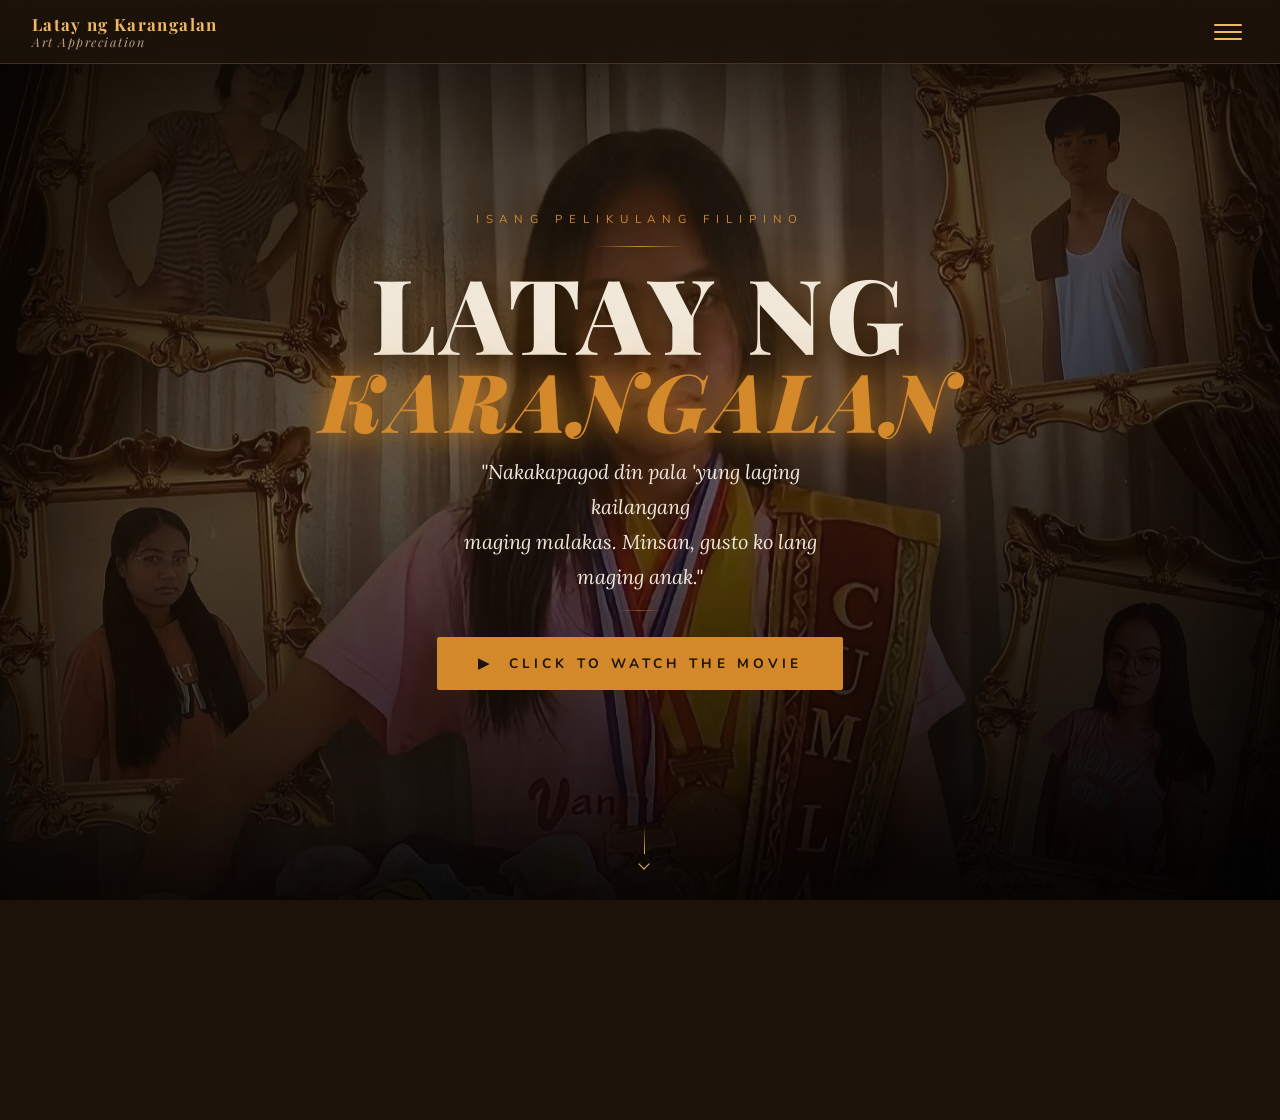
==== index.html @ 5a2b3d32 "Film Yeah" ====
<!DOCTYPE html>
<html lang="tl">
<head>
  <meta charset="UTF-8" />
  <meta name="viewport" content="width=device-width, initial-scale=1.0, maximum-scale=1.0" />
  <meta name="description" content="Latay ng Karangalan — Isang Pelikulang Filipino tungkol sa sakripisyo ng pamilya." />
  <title>Latay ng Karangalan</title>

  <!-- Fonts -->
  <link rel="preconnect" href="https://fonts.googleapis.com" />
  <link rel="preconnect" href="https://fonts.gstatic.com" crossorigin />
  <link href="https://fonts.googleapis.com/css2?family=Playfair+Display:ital,wght@0,400;0,700;0,900;1,400;1,700&family=Lora:ital,wght@0,400;0,500;1,400&family=Nunito:wght@300;400;700&display=swap" rel="stylesheet" />

  <!-- Shared Stylesheet -->
  <link rel="stylesheet" href="css/style.css" />
</head>

<body class="hero-active">

  <!-- Navigation links -->
  <nav class="nav" role="navigation" aria-label="Pangunahing Navigation">

    <div class="nav__logo">
      Latay ng Karangalan
      <span>Art Appreciation</span>
    </div>

    <button
      class="nav__burger"
      id="navBurger"
      aria-label="Buksan ang menu"
      aria-expanded="false"
      aria-controls="navDrawer"
    >
      <span class="nav__burger-line"></span>
      <span class="nav__burger-line"></span>
      <span class="nav__burger-line"></span>
    </button>

  </nav>

  <!-- Nav Drawer -->
  <div class="nav__drawer" id="navDrawer" role="dialog" aria-label="Navigation Menu">

    <span class="nav__section-label">Page</span>

    <a href="index.html" class="nav__link">
      Home Page
    </a>

    <a href="story.html" class="nav__link">
      Script &amp; Characters Page
    </a>

    <a href="production.html" class="nav__link">
      Production Team Page
    </a>

    <div class="nav__drawer-divider"></div>
    <span class="nav__section-label">Page Contents</span>

    <a href="#video" class="nav__link" data-target="video">
      Click to Watch the Movie
    </a>

  </div>

  <!-- Nav Backdrop -->
  <div class="nav__backdrop" id="navBackdrop" aria-hidden="true"></div>


  <!-- HERO — Fullscreen Entry -->
  <div class="hero" id="hero" role="banner">

    <!-- Background layers -->
    <div class="hero__bg"       aria-hidden="true"></div>
    <div class="hero__overlay"  aria-hidden="true"></div>
    <div class="hero__vignette" aria-hidden="true"></div>
    <div class="hero__accent-line" aria-hidden="true"></div>

    <!-- Hero content -->
    <div class="hero__content">
      <p class="hero__eyebrow">Isang Pelikulang Filipino</p>
      <div class="hero__rule" aria-hidden="true"></div>
      <h1 class="hero__title">
        LATAY NG
        <em>KARANGALAN</em>
      </h1>

      <p class="hero__subtitle">
        "Nakakapagod din pala 'yung laging kailangang<br>
        maging malakas. Minsan, gusto ko lang maging anak."
      </p>

      <div class="hero__rule-sm" aria-hidden="true"></div>

      <div class="hero__cta">
        <button class="btn btn--primary" id="watchBtn">
          <span>▶ &nbsp;Click to Watch the Movie</span>
        </button>
      </div>

    </div>
    <div class="hero__scroll-hint" aria-hidden="true">
      <div class="hero__scroll-line"></div>
      <div class="hero__scroll-chevron"></div>
    </div>

  </div>


  <!-- MAIN CONTENT (revealed after hero) -->

  <div class="main-content" id="mainContent">

    <section class="video-section" id="video" aria-label="Buong Pelikula">

      <div class="video-topbar">
        Latay ng Karangalan &nbsp;·&nbsp; Buong Pelikula
      </div>

      <div class="video-accent-line" aria-hidden="true"></div>

      <div class="video-wrapper">
        <video
          id="mainVideo"
          controls
          playsinline
          preload="metadata"
          aria-label="Pelikula: Latay ng Karangalan"
        >
          <source src="assets/video/film.mp4" type="video/mp4" />
          <p>Error pare! Hindi supported nung brower yung film HAHAHAHAHAH.</p>
        </video>
      </div>

      <div class="video-accent-line" aria-hidden="true"></div>

    </section>

    <section class="section" style="text-align: center; padding-top: 3rem; padding-bottom: 3rem;">
      <p class="reveal" style="font-style: italic; color: var(--clr-text-muted); margin-bottom: 1.5rem; font-size: 1.05rem;">
        More about the story, characters, and the people behind this film! Click the buttons below to explore. :)
      </p>
      <div class="reveal" style="display: flex; gap: 1rem; justify-content: center; flex-wrap: wrap;">
        <a href="story.html" class="btn btn--outline">
          <span>&nbsp;Story &amp; Characters</span>
        </a>
        <a href="production.html" class="btn btn--outline">
          <span>&nbsp; Production Team </span>
        </a>
      </div>
    </section>

    <footer class="site-footer">
      <p class="site-footer__title">Latay ng Karangalan</p>
      <p class="site-footer__text">Ginawa nang may puso at dedikasyon by GROUP PELM.</p>
      <p class="site-footer__text">© All rights reserved 2026</p>
    </footer>

  </div>

  <script src="js/app.js"></script>

</body>
</html>
---- css/style.css ----
:root {
  /* Primary palette — warm family amber & terracotta */
  --clr-bg:          #1c1209;   /* deep warm brown-black          */
  --clr-surface:     #261a0e;   /* card / panel background        */
  --clr-surface-2:   #33220f;   /* slightly lighter surface       */
  --clr-border:      #4a3018;   /* subtle border                  */
  --clr-border-warm: #7a5230;   /* hover / active border          */

  /* Accent — amber → terracotta family warmth */
  --clr-amber:       #D4892A;   /* primary accent                 */
  --clr-amber-light: #F0B860;   /* light amber / gold             */
  --clr-terra:       #B85C38;   /* terracotta red-orange          */
  --clr-terra-dark:  #8B3A20;   /* deep terracotta                */

  /* Text */
  --clr-text:        #F2E8D9;   /* warm off-white                 */
  --clr-text-muted:  #B89E84;   /* muted parchment                */
  --clr-text-dim:    #7A6550;   /* very muted                     */

  /* Typography */
  --font-display:    'Playfair Display', Georgia, serif;
  --font-body:       'Lora', Georgia, serif;
  --font-ui:         'Nunito', sans-serif;

  /* Spacing */
  --spacing-xs:  0.5rem;
  --spacing-sm:  1rem;
  --spacing-md:  2rem;
  --spacing-lg:  4rem;
  --spacing-xl:  6rem;

  /* Layout */
  --max-content: 880px;
  --nav-height:  64px;

  /* Transitions */
  --ease-smooth: cubic-bezier(0.4, 0, 0.2, 1);
  --ease-bounce: cubic-bezier(0.34, 1.56, 0.64, 1);
  --dur-fast:    0.2s;
  --dur-med:     0.4s;
  --dur-slow:    0.8s;
}

*,
*::before,
*::after {
  margin: 0;
  padding: 0;
  box-sizing: border-box;
}

html {
  scroll-behavior: smooth;
  -webkit-text-size-adjust: 100%;
}

body {
  background-color: var(--clr-bg);
  color: var(--clr-text);
  font-family: var(--font-body);
  font-size: 16px;
  line-height: 1.7;
  overflow-x: hidden;
  min-height: 100vh;
}

img {
  display: block;
  max-width: 100%;
}

a {
  color: inherit;
  text-decoration: none;
}

button {
  cursor: pointer;
  border: none;
  background: none;
  font-family: inherit;
}

/* Film-grain texture overlay */
body::before {
  content: '';
  position: fixed;
  inset: 0;
  background-image: url("data:image/svg+xml,%3Csvg xmlns='http://www.w3.org/2000/svg' width='200' height='200'%3E%3Cfilter id='grain'%3E%3CfeTurbulence type='fractalNoise' baseFrequency='0.8' numOctaves='4' stitchTiles='stitch'/%3E%3C/filter%3E%3Crect width='200' height='200' filter='url(%23grain)' opacity='0.04'/%3E%3C/svg%3E");
  pointer-events: none;
  z-index: 9999;
  opacity: 0.4;
}

.nav {
  position: fixed;
  top: 0;
  left: 0;
  right: 0;
  height: var(--nav-height);
  z-index: 500;
  display: flex;
  align-items: center;
  justify-content: space-between;
  padding: 0 var(--spacing-md);
  background: linear-gradient(
    to bottom,
    rgba(28, 18, 9, 0.97) 0%,
    rgba(28, 18, 9, 0.85) 100%
  );
  border-bottom: 1px solid var(--clr-border);
  backdrop-filter: blur(8px);
  -webkit-backdrop-filter: blur(8px);
}

/* Logo / title */
.nav__logo {
  font-family: var(--font-display);
  font-weight: 700;
  font-size: clamp(0.85rem, 3vw, 1.05rem);
  letter-spacing: 0.08em;
  color: var(--clr-amber-light);
  line-height: 1.2;
}

.nav__logo span {
  display: block;
  font-style: italic;
  font-weight: 400;
  font-size: 0.75em;
  color: var(--clr-text-muted);
  letter-spacing: 0.12em;
}

/* Burger button */
.nav__burger {
  display: flex;
  flex-direction: column;
  justify-content: center;
  gap: 5px;
  width: 40px;
  height: 40px;
  padding: 6px;
  border-radius: 4px;
  transition: background var(--dur-fast) var(--ease-smooth);
}

.nav__burger:hover {
  background: rgba(212, 137, 42, 0.12);
}

.nav__burger-line {
  width: 100%;
  height: 2px;
  background: var(--clr-amber-light);
  border-radius: 2px;
  transition:
    transform var(--dur-med) var(--ease-smooth),
    opacity   var(--dur-med) var(--ease-smooth),
    width     var(--dur-med) var(--ease-smooth);
  transform-origin: center;
}

/* Burger → X animation when menu is open */
.nav__burger.is-open .nav__burger-line:nth-child(1) {
  transform: translateY(7px) rotate(45deg);
}

.nav__burger.is-open .nav__burger-line:nth-child(2) {
  opacity: 0;
  width: 0;
}

.nav__burger.is-open .nav__burger-line:nth-child(3) {
  transform: translateY(-7px) rotate(-45deg);
}

/* Slide-out nav drawer */
.nav__drawer {
  position: fixed;
  top: var(--nav-height);
  right: 0;
  width: min(300px, 85vw);
  height: calc(100vh - var(--nav-height));
  background: var(--clr-surface);
  border-left: 1px solid var(--clr-border);
  transform: translateX(100%);
  transition: transform var(--dur-med) var(--ease-smooth);
  z-index: 490;
  overflow-y: auto;
  display: flex;
  flex-direction: column;
  padding: var(--spacing-md) 0;
}

.nav__drawer.is-open {
  transform: translateX(0);
}

/* Backdrop dimmer */
.nav__backdrop {
  position: fixed;
  inset: 0;
  top: var(--nav-height);
  background: rgba(0, 0, 0, 0.6);
  z-index: 480;
  opacity: 0;
  pointer-events: none;
  transition: opacity var(--dur-med) var(--ease-smooth);
}

.nav__backdrop.is-visible {
  opacity: 1;
  pointer-events: all;
}

/* Nav drawer links */
.nav__section-label {
  font-family: var(--font-ui);
  font-size: 0.62rem;
  font-weight: 700;
  letter-spacing: 0.45em;
  text-transform: uppercase;
  color: var(--clr-terra);
  padding: var(--spacing-sm) var(--spacing-md) var(--spacing-xs);
  margin-top: var(--spacing-sm);
}

.nav__section-label:first-child {
  margin-top: 0;
}

.nav__link {
  display: flex;
  align-items: center;
  gap: var(--spacing-sm);
  padding: 0.85rem var(--spacing-md);
  font-family: var(--font-display);
  font-size: 1.05rem;
  font-weight: 600;
  color: var(--clr-text);
  transition:
    background  var(--dur-fast) var(--ease-smooth),
    color       var(--dur-fast) var(--ease-smooth),
    padding-left var(--dur-fast) var(--ease-smooth);
  border-left: 3px solid transparent;
}

.nav__link:hover,
.nav__link.is-active {
  background: rgba(212, 137, 42, 0.08);
  color: var(--clr-amber-light);
  border-left-color: var(--clr-amber);
  padding-left: calc(var(--spacing-md) + 6px);
}

.nav__link-icon {
  font-size: 1.1rem;
  width: 22px;
  text-align: center;
  flex-shrink: 0;
}

.nav__drawer-divider {
  height: 1px;
  background: var(--clr-border);
  margin: var(--spacing-sm) var(--spacing-md);
}

.page-wrapper {
  padding-top: var(--nav-height);
}

.section {
  padding: var(--spacing-lg) var(--spacing-md);
  max-width: var(--max-content);
  margin: 0 auto;
}

.section--full {
  max-width: 100%;
  padding-left: 0;
  padding-right: 0;
}

/* Section heading */
.section__header {
  text-align: center;
  margin-bottom: var(--spacing-md);
}

.section__eyebrow {
  font-family: var(--font-ui);
  font-size: 0.62rem;
  font-weight: 700;
  letter-spacing: 0.5em;
  text-transform: uppercase;
  color: var(--clr-terra);
  margin-bottom: 0.6rem;
}

.section__title {
  font-family: var(--font-display);
  font-size: clamp(1.5rem, 5.5vw, 2.4rem);
  font-weight: 700;
  font-style: italic;
  color: var(--clr-text);
  line-height: 1.2;
}

.section__ornament {
  display: flex;
  align-items: center;
  justify-content: center;
  gap: 0.8rem;
  margin-top: 0.9rem;
}

.orn-line {
  width: 60px;
  height: 1px;
  background: linear-gradient(to right, transparent, var(--clr-amber));
}

.orn-line--rev {
  background: linear-gradient(to left, transparent, var(--clr-amber));
}

.orn-diamond {
  width: 7px;
  height: 7px;
  background: var(--clr-amber);
  transform: rotate(45deg);
  box-shadow: 0 0 8px rgba(212, 137, 42, 0.6);
}

/* Section divider */
.section-divider {
  width: 100%;
  max-width: var(--max-content);
  margin: 0 auto;
  padding: 0 var(--spacing-md);
  display: flex;
  align-items: center;
  opacity: 0.25;
}

.section-divider__line {
  flex: 1;
  height: 1px;
  background: linear-gradient(to right, transparent, var(--clr-border-warm), transparent);
}

.reveal {
  opacity: 0;
  transform: translateY(26px);
  transition:
    opacity  0.85s var(--ease-smooth),
    transform 0.85s var(--ease-smooth);
}

.reveal.is-visible {
  opacity: 1;
  transform: translateY(0);
}

.btn {
  display: inline-flex;
  align-items: center;
  justify-content: center;
  gap: 0.5rem;
  font-family: var(--font-ui);
  font-weight: 700;
  font-size: clamp(0.72rem, 2.5vw, 0.85rem);
  letter-spacing: 0.3em;
  text-transform: uppercase;
  padding: 1rem 2.5rem;
  border-radius: 2px;
  position: relative;
  overflow: hidden;
  transition:
    color       var(--dur-med) var(--ease-smooth),
    box-shadow  var(--dur-med) var(--ease-smooth);
}

.btn::before {
  content: '';
  position: absolute;
  inset: 0;
  transform: translateX(-101%);
  transition: transform var(--dur-med) var(--ease-smooth);
}

.btn:hover::before {
  transform: translateX(0);
}

.btn--primary {
  color: var(--clr-bg);
  background: var(--clr-amber);
  border: 1px solid var(--clr-amber);
}

.btn--primary::before {
  background: var(--clr-amber-light);
}

.btn--primary:hover {
  box-shadow: 0 0 30px rgba(212, 137, 42, 0.5);
}

.btn--outline {
  color: var(--clr-text);
  background: transparent;
  border: 1px solid var(--clr-border-warm);
}

.btn--outline::before {
  background: rgba(212, 137, 42, 0.1);
}

.btn--outline:hover {
  color: var(--clr-amber-light);
  border-color: var(--clr-amber);
}

.btn span {
  position: relative;
  z-index: 1;
}

.video-section {
  width: 100%;
}

.video-topbar {
  background: linear-gradient(90deg, var(--clr-bg), var(--clr-surface), var(--clr-bg));
  text-align: center;
  padding: 0.7rem 1rem;
  font-family: var(--font-ui);
  font-weight: 400;
  font-size: clamp(0.55rem, 2vw, 0.72rem);
  letter-spacing: 0.45em;
  color: var(--clr-amber);
  text-transform: uppercase;
}

.video-accent-line {
  height: 2px;
  background: linear-gradient(
    90deg,
    transparent,
    var(--clr-terra-dark),
    var(--clr-amber),
    var(--clr-terra-dark),
    transparent
  );
}

.video-wrapper {
  background: #000;
  width: 100%;
  box-shadow: 0 20px 80px rgba(0, 0, 0, 0.9);
}

.video-wrapper video {
  width: 100%;
  display: block;
  max-height: 72vh;
  object-fit: contain;
  background: #000;
}

/* Page hero banner */
.page-banner {
  position: relative;
  min-height: 34vh;
  display: flex;
  align-items: flex-end;
  padding: var(--spacing-lg) var(--spacing-md) var(--spacing-md);
  overflow: hidden;
}

.page-banner__bg {
  position: absolute;
  inset: 0;
  background: url('poster.png') center 25% / cover no-repeat;
  filter: brightness(0.25) sepia(0.4);
}

.page-banner__overlay {
  position: absolute;
  inset: 0;
  background: linear-gradient(
    to top,
    var(--clr-bg) 0%,
    rgba(28, 18, 9, 0.6) 60%,
    transparent 100%
  );
}

.page-banner__content {
  position: relative;
  z-index: 2;
  max-width: var(--max-content);
  margin: 0 auto;
  width: 100%;
}

.page-banner__label {
  font-family: var(--font-ui);
  font-size: 0.62rem;
  font-weight: 700;
  letter-spacing: 0.5em;
  text-transform: uppercase;
  color: var(--clr-terra);
  margin-bottom: 0.5rem;
}

.page-banner__title {
  font-family: var(--font-display);
  font-size: clamp(2rem, 8vw, 3.5rem);
  font-weight: 900;
  color: var(--clr-text);
  line-height: 1.05;
}

/* Synopsis body text */
.synopsis-body {
  font-size: clamp(1.05rem, 3.8vw, 1.2rem);
  line-height: 2;
  color: var(--clr-text);
}

.synopsis-body p {
  margin-bottom: 1.6em;
  text-align: justify;
}

/* Drop cap on first paragraph */
.synopsis-body .drop-cap::first-letter {
  font-family: var(--font-display);
  font-weight: 900;
  font-size: 4em;
  float: left;
  line-height: 0.72;
  margin-right: 0.08em;
  margin-top: 0.08em;
  color: var(--clr-amber);
}

/* Pull quote */
.synopsis-quote {
  border-left: 3px solid var(--clr-amber);
  padding: 0.8rem 0 0.8rem 1.4rem;
  margin: 2rem 0;
  font-style: italic;
  font-weight: 400;
  font-size: clamp(1.05rem, 4vw, 1.25rem);
  color: var(--clr-amber-light);
  line-height: 1.8;
  background: rgba(212, 137, 42, 0.05);
  border-radius: 0 4px 4px 0;
}

/* Scenes */
.scenes-label {
  font-family: var(--font-ui);
  font-size: 0.62rem;
  font-weight: 700;
  letter-spacing: 0.5em;
  text-transform: uppercase;
  color: var(--clr-terra);
  text-align: center;
  margin: var(--spacing-lg) 0 var(--spacing-md);
}

.scene-card {
  margin-bottom: var(--spacing-md);
  padding: var(--spacing-sm) var(--spacing-md);
  border-left: 2px solid var(--clr-border-warm);
  background: var(--clr-surface);
  border-radius: 0 6px 6px 0;
  transition: border-color var(--dur-fast) var(--ease-smooth),
              background   var(--dur-fast) var(--ease-smooth);
}

.scene-card:hover {
  border-left-color: var(--clr-amber);
  background: var(--clr-surface-2);
}

.scene-card__number {
  font-family: var(--font-ui);
  font-size: 0.6rem;
  font-weight: 700;
  letter-spacing: 0.45em;
  text-transform: uppercase;
  color: var(--clr-terra);
  margin-bottom: 0.4rem;
}

.scene-card__desc {
  font-style: italic;
  font-size: clamp(0.95rem, 3.5vw, 1.05rem);
  color: var(--clr-text);
  line-height: 1.8;
  margin-bottom: 0.7rem;
}

.scene-card__dialog {
  font-size: clamp(0.88rem, 3vw, 1rem);
  color: var(--clr-text-muted);
  line-height: 1.85;
  padding: 0.6rem var(--spacing-sm);
  background: rgba(0, 0, 0, 0.25);
  border-radius: 4px;
}

.scene-card__dialog strong {
  color: var(--clr-text);
  font-weight: 700;
}

.char-grid {
  display: grid;
  gap: 0.9rem;
  grid-template-columns: repeat(3, 1fr);
}

@media (min-width: 540px) {
  .char-grid {
    grid-template-columns: repeat(4, 1fr);
  }
}

@media (min-width: 720px) {
  .char-grid {
    grid-template-columns: repeat(5, 1fr);
  }
}

.char-card {
  position: relative;
  overflow: hidden;
  border: 1px solid var(--clr-border);
  background: var(--clr-surface);
  border-radius: 4px;
  transition:
    border-color var(--dur-med) var(--ease-smooth),
    box-shadow   var(--dur-med) var(--ease-smooth),
    transform    var(--dur-med) var(--ease-bounce);
}

.char-card:hover {
  border-color: var(--clr-amber);
  box-shadow:
    0 0 18px rgba(212, 137, 42, 0.3),
    0 8px 30px rgba(0, 0, 0, 0.5);
  transform: scale(1.04);
  z-index: 3;
}

.char-card__image {
  width: 100%;
  aspect-ratio: 3 / 4;
  object-fit: cover;
  display: block;
  filter: sepia(10%) contrast(1.06) brightness(0.95);
  transition: transform 0.55s var(--ease-smooth), filter 0.4s var(--ease-smooth);
}

.char-card:hover .char-card__image {
  transform: scale(1.08);
  filter: sepia(0%) contrast(1.1) brightness(1.02);
}

.char-card__gradient {
  position: absolute;
  inset: 0;
  background: linear-gradient(
    to top,
    rgba(0, 0, 0, 0.85) 0%,
    rgba(0, 0, 0, 0.1) 50%,
    transparent 100%
  );
  pointer-events: none;
}

.char-card__info {
  position: absolute;
  bottom: 0;
  left: 0;
  right: 0;
  z-index: 2;
  padding: 0.7rem 0.5rem 0.55rem;
  text-align: center;
}

.char-card__name {
  font-family: var(--font-display);
  font-weight: 700;
  font-size: clamp(0.6rem, 2.2vw, 0.78rem);
  color: var(--clr-text);
  letter-spacing: 0.04em;
  text-shadow: 0 1px 5px rgba(0, 0, 0, 0.9);
}

.char-card__role {
  font-style: italic;
  font-size: clamp(0.55rem, 1.8vw, 0.68rem);
  color: var(--clr-amber-light);
  margin-top: 0.1rem;
  text-shadow: 0 1px 4px rgba(0, 0, 0, 0.9);
}

.prod-group {
  margin-bottom: var(--spacing-lg);
}

.prod-group__label {
  font-family: var(--font-ui);
  font-size: 0.62rem;
  font-weight: 700;
  letter-spacing: 0.5em;
  text-transform: uppercase;
  color: var(--clr-terra);
  text-align: center;
  margin-bottom: var(--spacing-md);
}

.prod-grid {
  display: grid;
  gap: var(--spacing-sm);
  grid-template-columns: repeat(2, 1fr);
}

.prod-grid--2 {
  max-width: 360px;
  margin: 0 auto;
}

@media (min-width: 480px) {
  .prod-grid--4 {
    grid-template-columns: repeat(4, 1fr);
  }
}

.prod-card {
  text-align: center;
}

.prod-card__image-wrap {
  overflow: hidden;
  border: 1px solid var(--clr-border);
  border-radius: 4px;
  transition:
    border-color var(--dur-fast) var(--ease-smooth),
    box-shadow   var(--dur-fast) var(--ease-smooth);
}

.prod-card:hover .prod-card__image-wrap {
  border-color: var(--clr-amber);
  box-shadow: 0 0 16px rgba(212, 137, 42, 0.25);
}

.prod-card__image {
  width: 100%;
  aspect-ratio: 1 / 1;
  object-fit: cover;
  display: block;
  filter: grayscale(20%) sepia(8%);
  transition: transform 0.45s var(--ease-smooth), filter 0.4s var(--ease-smooth);
}

.prod-card:hover .prod-card__image {
  transform: scale(1.06);
  filter: grayscale(0%) sepia(3%);
}

.prod-card__name {
  margin-top: 0.6rem;
  font-family: var(--font-display);
  font-weight: 700;
  font-size: clamp(0.65rem, 2vw, 0.8rem);
  color: var(--clr-text);
  letter-spacing: 0.06em;
}

.prod-card__role {
  font-style: italic;
  font-size: clamp(0.6rem, 1.8vw, 0.72rem);
  color: var(--clr-amber-light);
  margin-top: 0.15rem;
}

.credits-section {
  position: relative;
  border-top: 1px solid var(--clr-border);
  background: linear-gradient(to bottom, var(--clr-surface), #000 60%, var(--clr-surface));
  overflow: hidden;
}

.credits-section__fade-top,
.credits-section__fade-bottom {
  position: absolute;
  left: 0;
  right: 0;
  height: 80px;
  z-index: 2;
  pointer-events: none;
}

.credits-section__fade-top {
  top: 0;
  background: linear-gradient(to bottom, var(--clr-surface), transparent);
}

.credits-section__fade-bottom {
  bottom: 0;
  background: linear-gradient(to top, var(--clr-surface), transparent);
}

.credits-section__viewport {
  height: 420px;
  overflow: hidden;
  position: relative;
}

.credits-section__scroll {
  padding: 440px 2rem 440px;
  text-align: center;
  animation: creditsRoll 90s linear infinite;
}

.credits-section__scroll:hover {
  animation-play-state: paused;
}

@keyframes creditsRoll {
  from { transform: translateY(0); }
  to   { transform: translateY(-50%); }
}

.credit-intro {
  margin-bottom: var(--spacing-lg);
}

.credit-intro__title {
  font-family: var(--font-display);
  font-weight: 900;
  font-style: italic;
  font-size: clamp(1.4rem, 5.5vw, 2rem);
  color: var(--clr-amber-light);
  letter-spacing: 0.1em;
}

.credit-intro__subtitle {
  font-style: italic;
  color: var(--clr-text-muted);
  margin-top: 0.4rem;
  font-size: clamp(0.9rem, 3vw, 1.05rem);
}

.credit-divider {
  width: 36px;
  height: 1px;
  background: var(--clr-amber);
  margin: 1.8rem auto;
  opacity: 0.4;
}

.credit-block {
  margin-bottom: var(--spacing-md);
}

.credit-block__category {
  font-family: var(--font-ui);
  font-size: 0.6rem;
  font-weight: 700;
  letter-spacing: 0.5em;
  text-transform: uppercase;
  color: var(--clr-terra);
  margin-bottom: 0.35rem;
}

.credit-block__name {
  font-family: var(--font-display);
  font-weight: 700;
  font-size: clamp(0.95rem, 3.5vw, 1.1rem);
  color: var(--clr-text);
  letter-spacing: 0.08em;
}

.credit-block__role {
  font-style: italic;
  font-size: clamp(0.82rem, 3vw, 0.95rem);
  color: var(--clr-text-muted);
  margin-top: 0.1rem;
}

.credit-end {
  margin-top: var(--spacing-md);
  font-family: var(--font-display);
  font-size: clamp(1rem, 4vw, 1.4rem);
  font-weight: 900;
  letter-spacing: 0.4em;
  color: var(--clr-amber);
  opacity: 0.8;
}

.credit-final-quote {
  font-style: italic;
  font-size: clamp(0.82rem, 3vw, 1rem);
  color: var(--clr-text-muted);
  margin-top: var(--spacing-sm);
  line-height: 1.9;
}

.hero {
  position: fixed;
  inset: 0;
  z-index: 400;
  display: flex;
  flex-direction: column;
  align-items: center;
  justify-content: center;
  transition:
    opacity    1.4s var(--ease-smooth),
    visibility 1.4s var(--ease-smooth);
}

.hero.is-hidden {
  opacity: 0;
  visibility: hidden;
  pointer-events: none;
}

.hero__bg {
  position: absolute;
  inset: 0;
  background: url('poster.png') center / cover no-repeat;
  animation: heroZoom 24s ease-in-out infinite alternate;
}

@keyframes heroZoom {
  from { transform: scale(1.03); }
  to   { transform: scale(1.12); }
}

.hero__overlay {
  position: absolute;
  inset: 0;
  background:
    linear-gradient(
      160deg,
      rgba(12, 7, 0, 0.88) 0%,
      rgba(30, 15, 5, 0.55) 45%,
      rgba(0, 0, 0, 0.93) 100%
    ),
    radial-gradient(
      ellipse 80% 70% at 50% 40%,
      transparent 20%,
      rgba(0, 0, 0, 0.6) 100%
    );
}

.hero__vignette {
  position: absolute;
  inset: 0;
  box-shadow:
    inset 0 0 140px rgba(0, 0, 0, 0.95),
    inset 0 0 50px rgba(60, 30, 0, 0.2);
}

.hero__accent-line {
  position: absolute;
  top: 0;
  left: 0;
  right: 0;
  height: 3px;
  background: linear-gradient(
    90deg,
    transparent 0%,
    var(--clr-terra-dark) 20%,
    var(--clr-amber) 50%,
    var(--clr-terra-dark) 80%,
    transparent 100%
  );
}

.hero__content {
  position: relative;
  z-index: 2;
  text-align: center;
  padding: 2rem 1.5rem;
  display: flex;
  flex-direction: column;
  align-items: center;
  gap: 1rem;
}

.hero__eyebrow {
  font-family: var(--font-ui);
  font-weight: 400;
  font-size: clamp(0.55rem, 2.2vw, 0.72rem);
  letter-spacing: 0.6em;
  text-transform: uppercase;
  color: var(--clr-amber);
  opacity: 0;
  animation: fadeRise 0.9s var(--ease-smooth) 0.4s forwards;
}

.hero__rule {
  width: 90px;
  height: 1px;
  background: linear-gradient(90deg, transparent, var(--clr-amber), transparent);
  opacity: 0;
  animation: fadeRise 0.9s var(--ease-smooth) 0.7s forwards;
}

.hero__title {
  font-family: var(--font-display);
  font-weight: 900;
  font-size: clamp(2.6rem, 10vw, 6.5rem);
  line-height: 0.95;
  letter-spacing: 0.04em;
  color: var(--clr-text);
  text-shadow:
    0 0 60px rgba(212, 137, 42, 0.5),
    0 0 120px rgba(212, 137, 42, 0.2),
    0 6px 30px rgba(0, 0, 0, 1);
  opacity: 0;
  animation: fadeRise 1.2s var(--ease-smooth) 0.9s forwards;
}

.hero__title em {
  display: block;
  font-style: italic;
  color: var(--clr-amber);
  font-size: 0.78em;
  text-shadow:
    0 0 30px rgba(212, 137, 42, 0.9),
    0 0 70px rgba(212, 137, 42, 0.4);
  letter-spacing: 0.06em;
}

.hero__subtitle {
  font-style: italic;
  font-weight: 300;
  font-size: clamp(0.95rem, 3.8vw, 1.25rem);
  color: var(--clr-text);
  opacity: 0;
  animation: fadeRise 1s var(--ease-smooth) 1.3s forwards;
  max-width: 380px;
  line-height: 1.75;
}

.hero__rule-sm {
  width: 46px;
  height: 1px;
  background: linear-gradient(90deg, transparent, rgba(212, 137, 42, 0.5), transparent);
  opacity: 0;
  animation: fadeRise 0.9s var(--ease-smooth) 1.5s forwards;
}

.hero__cta {
  margin-top: 0.6rem;
  opacity: 0;
  animation: fadeRise 1s var(--ease-smooth) 1.8s forwards;
}

.hero__scroll-hint {
  position: absolute;
  bottom: 2rem;
  left: 50%;
  transform: translateX(-50%);
  display: flex;
  flex-direction: column;
  align-items: center;
  gap: 0.4rem;
  opacity: 0;
  animation: fadeRise 1s var(--ease-smooth) 2.5s forwards;
}

.hero__scroll-line {
  width: 1px;
  height: 28px;
  background: linear-gradient(to bottom, transparent, var(--clr-amber-light));
  animation: scrollPulse 2s ease infinite;
}

.hero__scroll-chevron {
  width: 8px;
  height: 8px;
  border-right: 1px solid var(--clr-amber-light);
  border-bottom: 1px solid var(--clr-amber-light);
  transform: rotate(45deg);
  animation: scrollPulse 2s ease 0.3s infinite;
}

/* ── MAIN WRAPPER (index.html hides until hero dismissed) ── */
.main-content {
  opacity: 0;
  transition: opacity 1.3s var(--ease-smooth) 0.2s;
}

.main-content.is-visible {
  opacity: 1;
}

body.hero-active {
  overflow: hidden;
}

.page-tabs {
  display: flex;
  gap: 0;
  border-bottom: 1px solid var(--clr-border);
  background: var(--clr-surface);
  padding: 0 var(--spacing-md);
  overflow-x: auto;
  -ms-overflow-style: none;
  scrollbar-width: none;
}

.page-tabs::-webkit-scrollbar {
  display: none;
}

.page-tab {
  font-family: var(--font-ui);
  font-size: 0.72rem;
  font-weight: 700;
  letter-spacing: 0.2em;
  text-transform: uppercase;
  color: var(--clr-text-muted);
  padding: var(--spacing-sm) var(--spacing-md);
  white-space: nowrap;
  border-bottom: 2px solid transparent;
  margin-bottom: -1px;
  transition: color var(--dur-fast), border-color var(--dur-fast);
}

.page-tab.is-active,
.page-tab:hover {
  color: var(--clr-amber-light);
  border-bottom-color: var(--clr-amber);
}

.site-footer {
  padding: var(--spacing-lg) var(--spacing-md);
  text-align: center;
  background: #000;
  border-top: 1px solid var(--clr-border);
}

.site-footer__title {
  font-family: var(--font-display);
  font-size: clamp(1.1rem, 4vw, 1.5rem);
  font-weight: 900;
  font-style: italic;
  color: var(--clr-amber);
  letter-spacing: 0.15em;
  margin-bottom: 0.5rem;
  opacity: 0.7;
}

.site-footer__text {
  font-style: italic;
  font-size: 0.85rem;
  color: rgba(255, 255, 255, 0.2);
  letter-spacing: 0.05em;
  margin-top: 0.3rem;
}

@keyframes fadeRise {
  from {
    opacity: 0;
    transform: translateY(18px);
  }
  to {
    opacity: 1;
    transform: translateY(0);
  }
}

@keyframes scrollPulse {
  0%, 100% { opacity: 0.3; }
  50%       { opacity: 1; }
}

::-webkit-scrollbar {
  width: 4px;
}

::-webkit-scrollbar-track {
  background: var(--clr-bg);
}

::-webkit-scrollbar-thumb {
  background: var(--clr-amber);
  border-radius: 2px;
}

.colorChange {
  text-decoration: underline;
  color: var(--clr-amber);
}
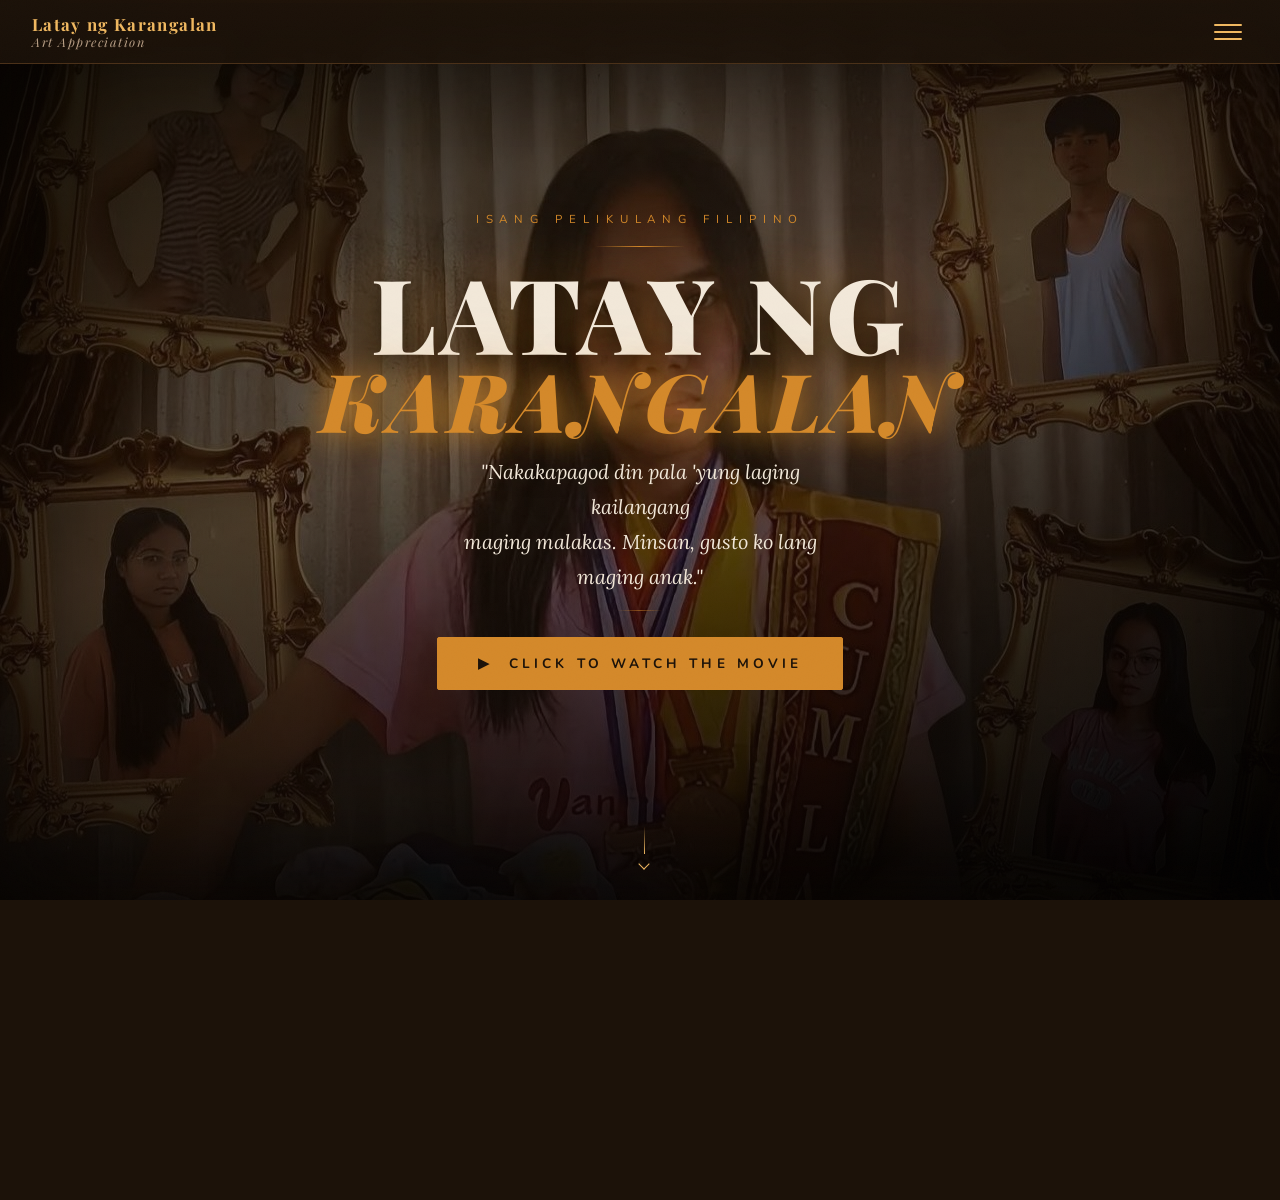
==== commit c66acaf7: "Final fix: Integrated Drive embed and removed JS play error" ====
--- a/index.html
+++ b/index.html
@@ -5,6 +5,8 @@
   <meta name="viewport" content="width=device-width, initial-scale=1.0, maximum-scale=1.0" />
   <meta name="description" content="Latay ng Karangalan — Isang Pelikulang Filipino tungkol sa sakripisyo ng pamilya." />
   <title>Latay ng Karangalan</title>
+
+  <link rel="icon" href="data:,">
 
   <!-- Fonts -->
   <link rel="preconnect" href="https://fonts.googleapis.com" />
@@ -122,6 +124,28 @@
       <div class="video-accent-line" aria-hidden="true"></div>
 
       <div class="video-wrapper">
+  <iframe 
+    src="https://drive.google.com/file/d/1ldn1IRUiGQsKL-PqF2QYCNshB--6V3Fw/preview" 
+    width="100%" 
+    height="500" 
+    allow="autoplay"
+    frameborder="0">
+  </iframe>
+</div>
+
+      <!--
+<div class="video-wrapper">
+    <iframe 
+        id="mainVideo"
+        src="https://www.youtube.com/embed/aAmEFXGwHpk?rel=0&modestbranding=1" 
+        title="Pelikula: Latay ng Karangalan"
+        frameborder="0" 
+        allow="accelerometer; autoplay; clipboard-write; encrypted-media; gyroscope; picture-in-picture; web-share" 
+        allowfullscreen>
+    </iframe>
+</div> -->
+
+   <!--   <div class="video-wrapper">
         <video
           id="mainVideo"
           controls
@@ -129,10 +153,15 @@
           preload="metadata"
           aria-label="Pelikula: Latay ng Karangalan"
         >
-          <source src="assets/video/film.mp4" type="video/mp4" />
+          <source src="https://youtu.be/9LEWh8S3FvM?si=OX_7pTQH9cbHbEZJ" type
+          ="video/mp4" />
           <p>Error pare! Hindi supported nung brower yung film HAHAHAHAHAH.</p>
         </video>
       </div>
+    -->
+
+      <!-- https://vtd7glehumzhp2hf.public.blob.vercel-storage.com/final_film.mp4 -->
+      <!-- https://youtu.be/9LEWh8S3FvM?si=OX_7pTQH9cbHbEZJ -->
 
       <div class="video-accent-line" aria-hidden="true"></div>
 
--- a/css/style.css
+++ b/css/style.css
@@ -625,7 +625,7 @@
 .char-grid {
   display: grid;
   gap: 0.9rem;
-  grid-template-columns: repeat(3, 1fr);
+  grid-template-columns: repeat(2, 1fr);
 }
 
 @media (min-width: 540px) {
@@ -641,6 +641,8 @@
 }
 
 .char-card {
+  display: flex;
+  flex-direction: column;
   position: relative;
   overflow: hidden;
   border: 1px solid var(--clr-border);
@@ -667,51 +669,41 @@
   object-fit: cover;
   display: block;
   filter: sepia(10%) contrast(1.06) brightness(0.95);
-  transition: transform 0.55s var(--ease-smooth), filter 0.4s var(--ease-smooth);
+  transition: transform 1.2s var(--ease-smooth), filter 0.4s var(--ease-smooth);
 }
 
 .char-card:hover .char-card__image {
-  transform: scale(1.08);
+  transform: scale(1.3);
   filter: sepia(0%) contrast(1.1) brightness(1.02);
 }
 
 .char-card__gradient {
-  position: absolute;
-  inset: 0;
-  background: linear-gradient(
-    to top,
-    rgba(0, 0, 0, 0.85) 0%,
-    rgba(0, 0, 0, 0.1) 50%,
-    transparent 100%
-  );
-  pointer-events: none;
+  display: none;
 }
 
 .char-card__info {
-  position: absolute;
-  bottom: 0;
-  left: 0;
-  right: 0;
+  position: relative; 
   z-index: 2;
-  padding: 0.7rem 0.5rem 0.55rem;
+  padding: 0.8rem 0.5rem;
   text-align: center;
+  background: var(--clr-surface);
 }
 
 .char-card__name {
   font-family: var(--font-display);
   font-weight: 700;
-  font-size: clamp(0.6rem, 2.2vw, 0.78rem);
+  font-size: clamp(0.75rem, 2.5vw, 0.9rem); 
   color: var(--clr-text);
   letter-spacing: 0.04em;
-  text-shadow: 0 1px 5px rgba(0, 0, 0, 0.9);
+  text-shadow: none; 
 }
 
 .char-card__role {
   font-style: italic;
-  font-size: clamp(0.55rem, 1.8vw, 0.68rem);
+  font-size: clamp(0.65rem, 2vw, 0.75rem);
   color: var(--clr-amber-light);
-  margin-top: 0.1rem;
-  text-shadow: 0 1px 4px rgba(0, 0, 0, 0.9);
+  margin-top: 0.2rem;
+  text-shadow: none;
 }
 
 .prod-group {
@@ -1206,4 +1198,21 @@
 .colorChange {
   text-decoration: underline;
   color: var(--clr-amber);
-}+}
+
+
+.video-wrapper {
+        position: relative;
+        padding-bottom: 56.25%;
+        height: 0;
+        overflow: hidden;
+        border-radius: 8px;
+        background: #000;
+    } 
+    .video-wrapper iframe {
+        position: absolute;
+        top: 0;
+        left: 0;
+        width: 100%;
+        height: 100%;
+    }
